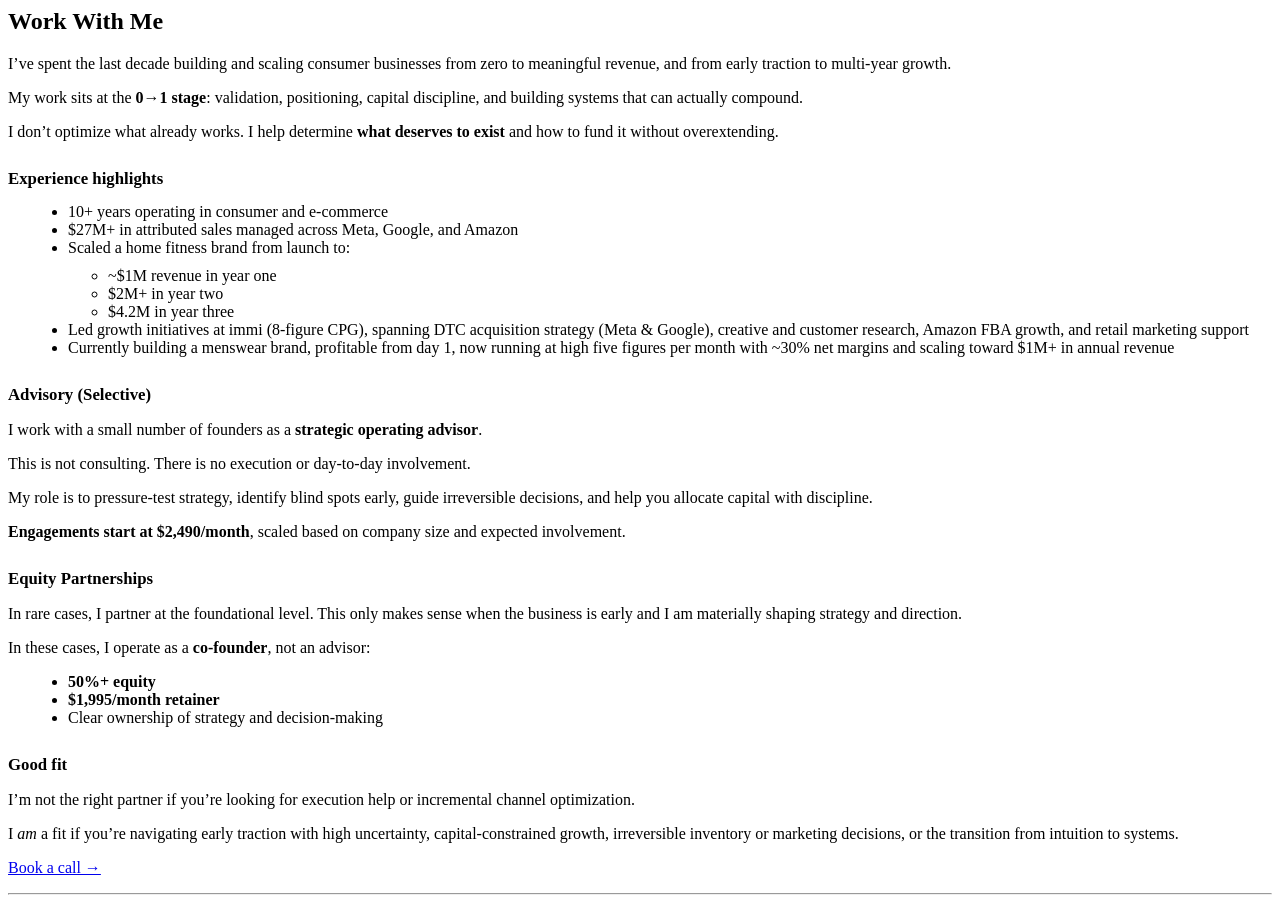
==== work-with-me/index.html @ ebe74243 "Create index.html" ====
<!-- Work With Me Section (paste inside <body>, ideally after your Writing section or after the main intro) -->
<section>
  <h2>Work With Me</h2>

  <p>
    I’ve spent the last decade building and scaling consumer businesses from zero to meaningful revenue, and from early
    traction to multi-year growth.
  </p>

  <p>
    My work sits at the <strong>0→1 stage</strong>: validation, positioning, capital discipline, and building systems that
    can actually compound.
  </p>

  <p>
    I don’t optimize what already works. I help determine <strong>what deserves to exist</strong> and how to fund it
    without overextending.
  </p>

  <h3 style="font-size: 1.05em; font-weight: 600; margin-top: 28px; margin-bottom: 10px;">
    Experience highlights
  </h3>

  <ul style="margin: 14px 0 24px 20px;">
    <li>10+ years operating in consumer and e-commerce</li>
    <li>$27M+ in attributed sales managed across Meta, Google, and Amazon</li>
    <li>
      Scaled a home fitness brand from launch to:
      <ul style="margin-top: 10px;">
        <li>~$1M revenue in year one</li>
        <li>$2M+ in year two</li>
        <li>$4.2M in year three</li>
      </ul>
    </li>
    <li>
      Led growth initiatives at immi (8-figure CPG), spanning DTC acquisition strategy (Meta &amp; Google), creative and
      customer research, Amazon FBA growth, and retail marketing support
    </li>
    <li>
      Currently building a menswear brand, profitable from day 1, now running at high five figures per month with
      ~30% net margins and scaling toward $1M+ in annual revenue
    </li>
  </ul>

  <h3 style="font-size: 1.05em; font-weight: 600; margin-top: 28px; margin-bottom: 10px;">
    Advisory (Selective)
  </h3>

  <p>
    I work with a small number of founders as a <strong>strategic operating advisor</strong>.
  </p>

  <p>
    This is not consulting. There is no execution or day-to-day involvement.
  </p>

  <p>
    My role is to pressure-test strategy, identify blind spots early, guide irreversible decisions, and help you allocate
    capital with discipline.
  </p>

  <p>
    <strong>Engagements start at $2,490/month</strong>, scaled based on company size and expected involvement.
  </p>

  <h3 style="font-size: 1.05em; font-weight: 600; margin-top: 28px; margin-bottom: 10px;">
    Equity Partnerships
  </h3>

  <p>
    In rare cases, I partner at the foundational level. This only makes sense when the business is early and I am
    materially shaping strategy and direction.
  </p>

  <p>
    In these cases, I operate as a <strong>co-founder</strong>, not an advisor:
  </p>

  <ul style="margin: 14px 0 24px 20px;">
    <li><strong>50%+ equity</strong></li>
    <li><strong>$1,995/month retainer</strong></li>
    <li>Clear ownership of strategy and decision-making</li>
  </ul>

  <h3 style="font-size: 1.05em; font-weight: 600; margin-top: 28px; margin-bottom: 10px;">
    Good fit
  </h3>

  <p>
    I’m not the right partner if you’re looking for execution help or incremental channel optimization.
  </p>

  <p>
    I <em>am</em> a fit if you’re navigating early traction with high uncertainty, capital-constrained growth, irreversible
    inventory or marketing decisions, or the transition from intuition to systems.
  </p>


<p>
  <a href="https://calendly.com/saam-rahim/30min" target="_blank" rel="noopener noreferrer">
    Book a call →
  </a>
</p>


  <hr>
</section>
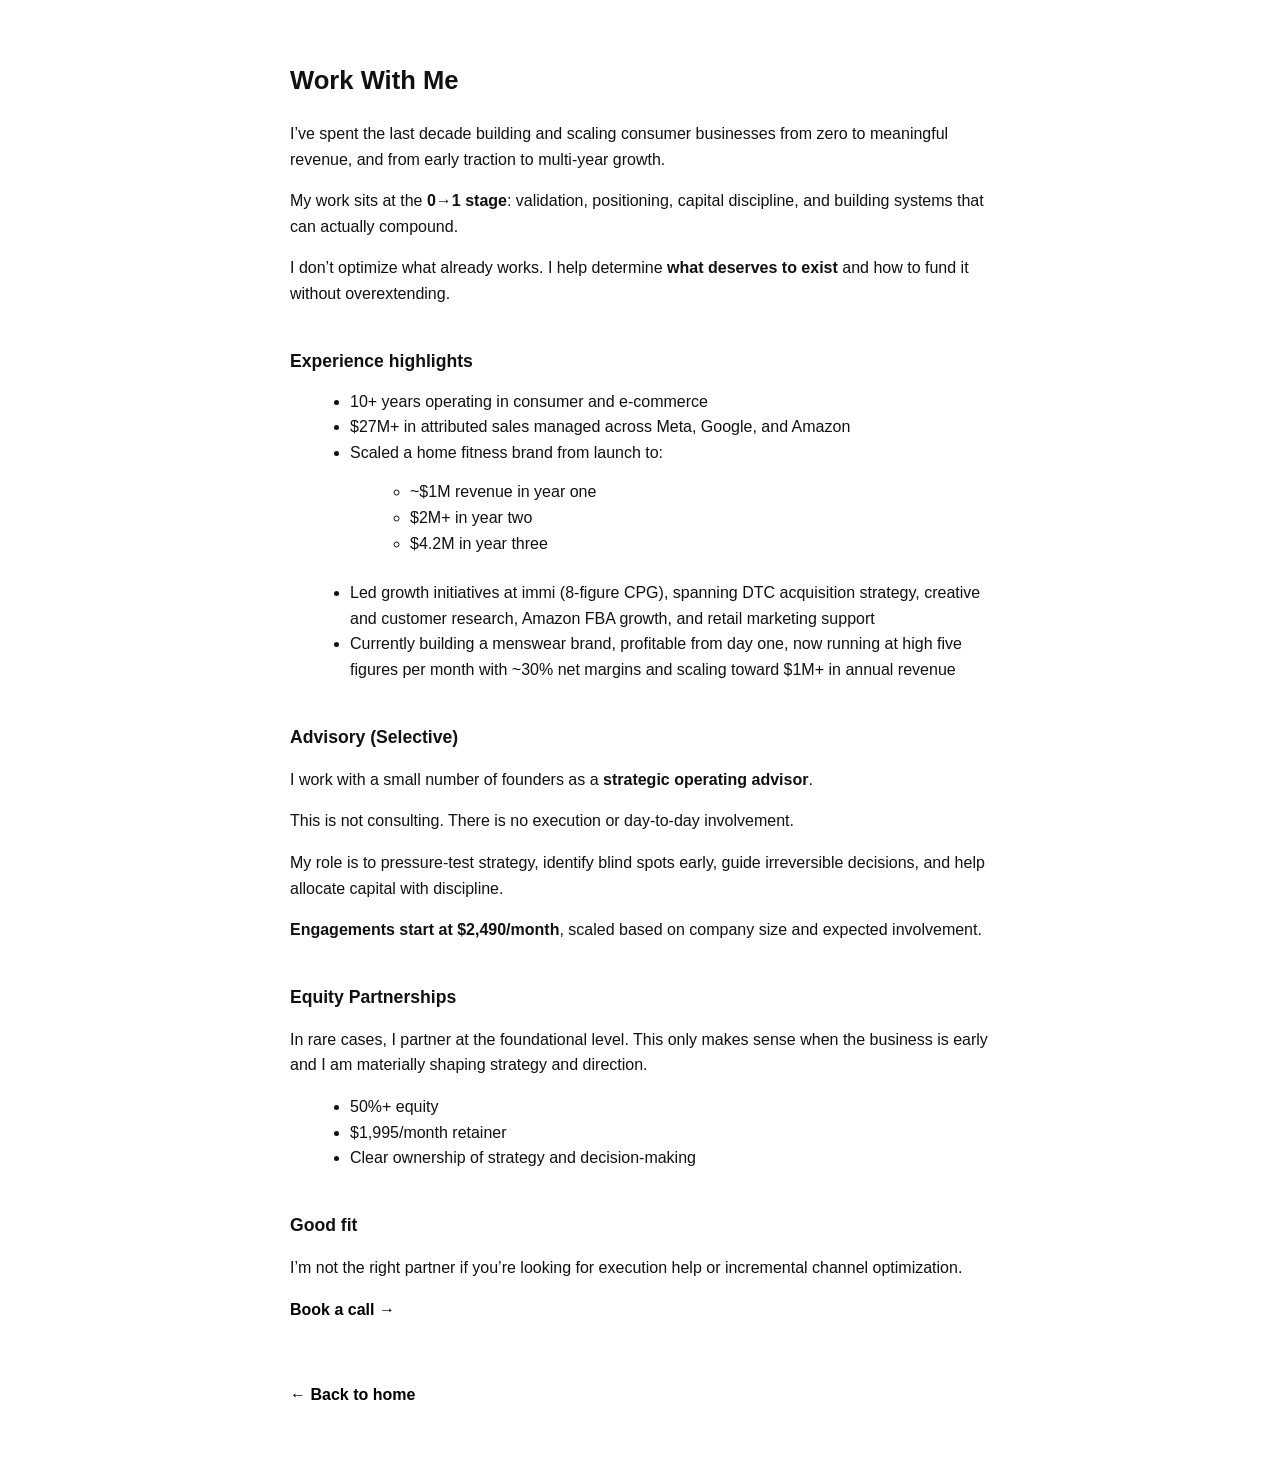
==== commit a78b6618: "Update index.html" ====
--- a/work-with-me/index.html
+++ b/work-with-me/index.html
@@ -1,107 +1,141 @@
-<!-- Work With Me Section (paste inside <body>, ideally after your Writing section or after the main intro) -->
-<section>
-  <h2>Work With Me</h2>
+<!DOCTYPE html>
+<html lang="en">
+<head>
+  <link rel="icon" type="image/x-icon" href="/favicon.ico">
 
-  <p>
-    I’ve spent the last decade building and scaling consumer businesses from zero to meaningful revenue, and from early
-    traction to multi-year growth.
-  </p>
+  <meta charset="UTF-8" />
+  <meta name="viewport" content="width=device-width, initial-scale=1.0" />
+  <title>Work With Me — Saam Rahim</title>
 
-  <p>
-    My work sits at the <strong>0→1 stage</strong>: validation, positioning, capital discipline, and building systems that
-    can actually compound.
-  </p>
+  <style>
+    body {
+      font-family: -apple-system, BlinkMacSystemFont, "Segoe UI", Roboto, Helvetica, Arial, sans-serif;
+      background-color: #ffffff;
+      color: #111;
+      max-width: 700px;
+      margin: 60px auto;
+      padding: 0 20px;
+      line-height: 1.6;
+    }
 
-  <p>
-    I don’t optimize what already works. I help determine <strong>what deserves to exist</strong> and how to fund it
-    without overextending.
-  </p>
+    h1 {
+      font-size: 1.6em;
+      font-weight: 600;
+      margin-bottom: 20px;
+    }
 
-  <h3 style="font-size: 1.05em; font-weight: 600; margin-top: 28px; margin-bottom: 10px;">
-    Experience highlights
-  </h3>
+    h2 {
+      font-size: 1.1em;
+      font-weight: 600;
+      margin-top: 40px;
+      margin-bottom: 12px;
+    }
 
-  <ul style="margin: 14px 0 24px 20px;">
-    <li>10+ years operating in consumer and e-commerce</li>
-    <li>$27M+ in attributed sales managed across Meta, Google, and Amazon</li>
-    <li>
-      Scaled a home fitness brand from launch to:
-      <ul style="margin-top: 10px;">
-        <li>~$1M revenue in year one</li>
-        <li>$2M+ in year two</li>
-        <li>$4.2M in year three</li>
-      </ul>
-    </li>
-    <li>
-      Led growth initiatives at immi (8-figure CPG), spanning DTC acquisition strategy (Meta &amp; Google), creative and
-      customer research, Amazon FBA growth, and retail marketing support
-    </li>
-    <li>
-      Currently building a menswear brand, profitable from day 1, now running at high five figures per month with
-      ~30% net margins and scaling toward $1M+ in annual revenue
-    </li>
-  </ul>
+    ul {
+      margin: 14px 0 24px 20px;
+    }
 
-  <h3 style="font-size: 1.05em; font-weight: 600; margin-top: 28px; margin-bottom: 10px;">
-    Advisory (Selective)
-  </h3>
+    a {
+      color: #000;
+      text-decoration: none;
+      font-weight: 600;
+    }
 
-  <p>
-    I work with a small number of founders as a <strong>strategic operating advisor</strong>.
-  </p>
+    a:hover {
+      text-decoration: underline;
+    }
+  </style>
+</head>
 
-  <p>
-    This is not consulting. There is no execution or day-to-day involvement.
-  </p>
+<body>
 
-  <p>
-    My role is to pressure-test strategy, identify blind spots early, guide irreversible decisions, and help you allocate
-    capital with discipline.
-  </p>
-
-  <p>
-    <strong>Engagements start at $2,490/month</strong>, scaled based on company size and expected involvement.
-  </p>
-
-  <h3 style="font-size: 1.05em; font-weight: 600; margin-top: 28px; margin-bottom: 10px;">
-    Equity Partnerships
-  </h3>
-
-  <p>
-    In rare cases, I partner at the foundational level. This only makes sense when the business is early and I am
-    materially shaping strategy and direction.
-  </p>
-
-  <p>
-    In these cases, I operate as a <strong>co-founder</strong>, not an advisor:
-  </p>
-
-  <ul style="margin: 14px 0 24px 20px;">
-    <li><strong>50%+ equity</strong></li>
-    <li><strong>$1,995/month retainer</strong></li>
-    <li>Clear ownership of strategy and decision-making</li>
-  </ul>
-
-  <h3 style="font-size: 1.05em; font-weight: 600; margin-top: 28px; margin-bottom: 10px;">
-    Good fit
-  </h3>
-
-  <p>
-    I’m not the right partner if you’re looking for execution help or incremental channel optimization.
-  </p>
-
-  <p>
-    I <em>am</em> a fit if you’re navigating early traction with high uncertainty, capital-constrained growth, irreversible
-    inventory or marketing decisions, or the transition from intuition to systems.
-  </p>
-
+<h1>Work With Me</h1>
 
 <p>
-  <a href="https://calendly.com/saam-rahim/30min" target="_blank" rel="noopener noreferrer">
+  I’ve spent the last decade building and scaling consumer businesses from zero to meaningful revenue,
+  and from early traction to multi-year growth.
+</p>
+
+<p>
+  My work sits at the <strong>0→1 stage</strong>: validation, positioning, capital discipline,
+  and building systems that can actually compound.
+</p>
+
+<p>
+  I don’t optimize what already works. I help determine <strong>what deserves to exist</strong>
+  and how to fund it without overextending.
+</p>
+
+<h2>Experience highlights</h2>
+
+<ul>
+  <li>10+ years operating in consumer and e-commerce</li>
+  <li>$27M+ in attributed sales managed across Meta, Google, and Amazon</li>
+  <li>
+    Scaled a home fitness brand from launch to:
+    <ul>
+      <li>~$1M revenue in year one</li>
+      <li>$2M+ in year two</li>
+      <li>$4.2M in year three</li>
+    </ul>
+  </li>
+  <li>
+    Led growth initiatives at immi (8-figure CPG), spanning DTC acquisition strategy,
+    creative and customer research, Amazon FBA growth, and retail marketing support
+  </li>
+  <li>
+    Currently building a menswear brand, profitable from day one, now running at
+    high five figures per month with ~30% net margins and scaling toward $1M+ in annual revenue
+  </li>
+</ul>
+
+<h2>Advisory (Selective)</h2>
+
+<p>
+  I work with a small number of founders as a <strong>strategic operating advisor</strong>.
+</p>
+
+<p>
+  This is not consulting. There is no execution or day-to-day involvement.
+</p>
+
+<p>
+  My role is to pressure-test strategy, identify blind spots early, guide irreversible decisions,
+  and help allocate capital with discipline.
+</p>
+
+<p>
+  <strong>Engagements start at $2,490/month</strong>, scaled based on company size and expected involvement.
+</p>
+
+<h2>Equity Partnerships</h2>
+
+<p>
+  In rare cases, I partner at the foundational level. This only makes sense when the business is early
+  and I am materially shaping strategy and direction.
+</p>
+
+<ul>
+  <li>50%+ equity</li>
+  <li>$1,995/month retainer</li>
+  <li>Clear ownership of strategy and decision-making</li>
+</ul>
+
+<h2>Good fit</h2>
+
+<p>
+  I’m not the right partner if you’re looking for execution help or incremental channel optimization.
+</p>
+
+<p>
+  <a href="https://calendly.com/saam-rahim/30min" target="_blank">
     Book a call →
   </a>
 </p>
 
+<p style="margin-top: 60px;">
+  <a href="/">← Back to home</a>
+</p>
 
-  <hr>
-</section>
+</body>
+</html>
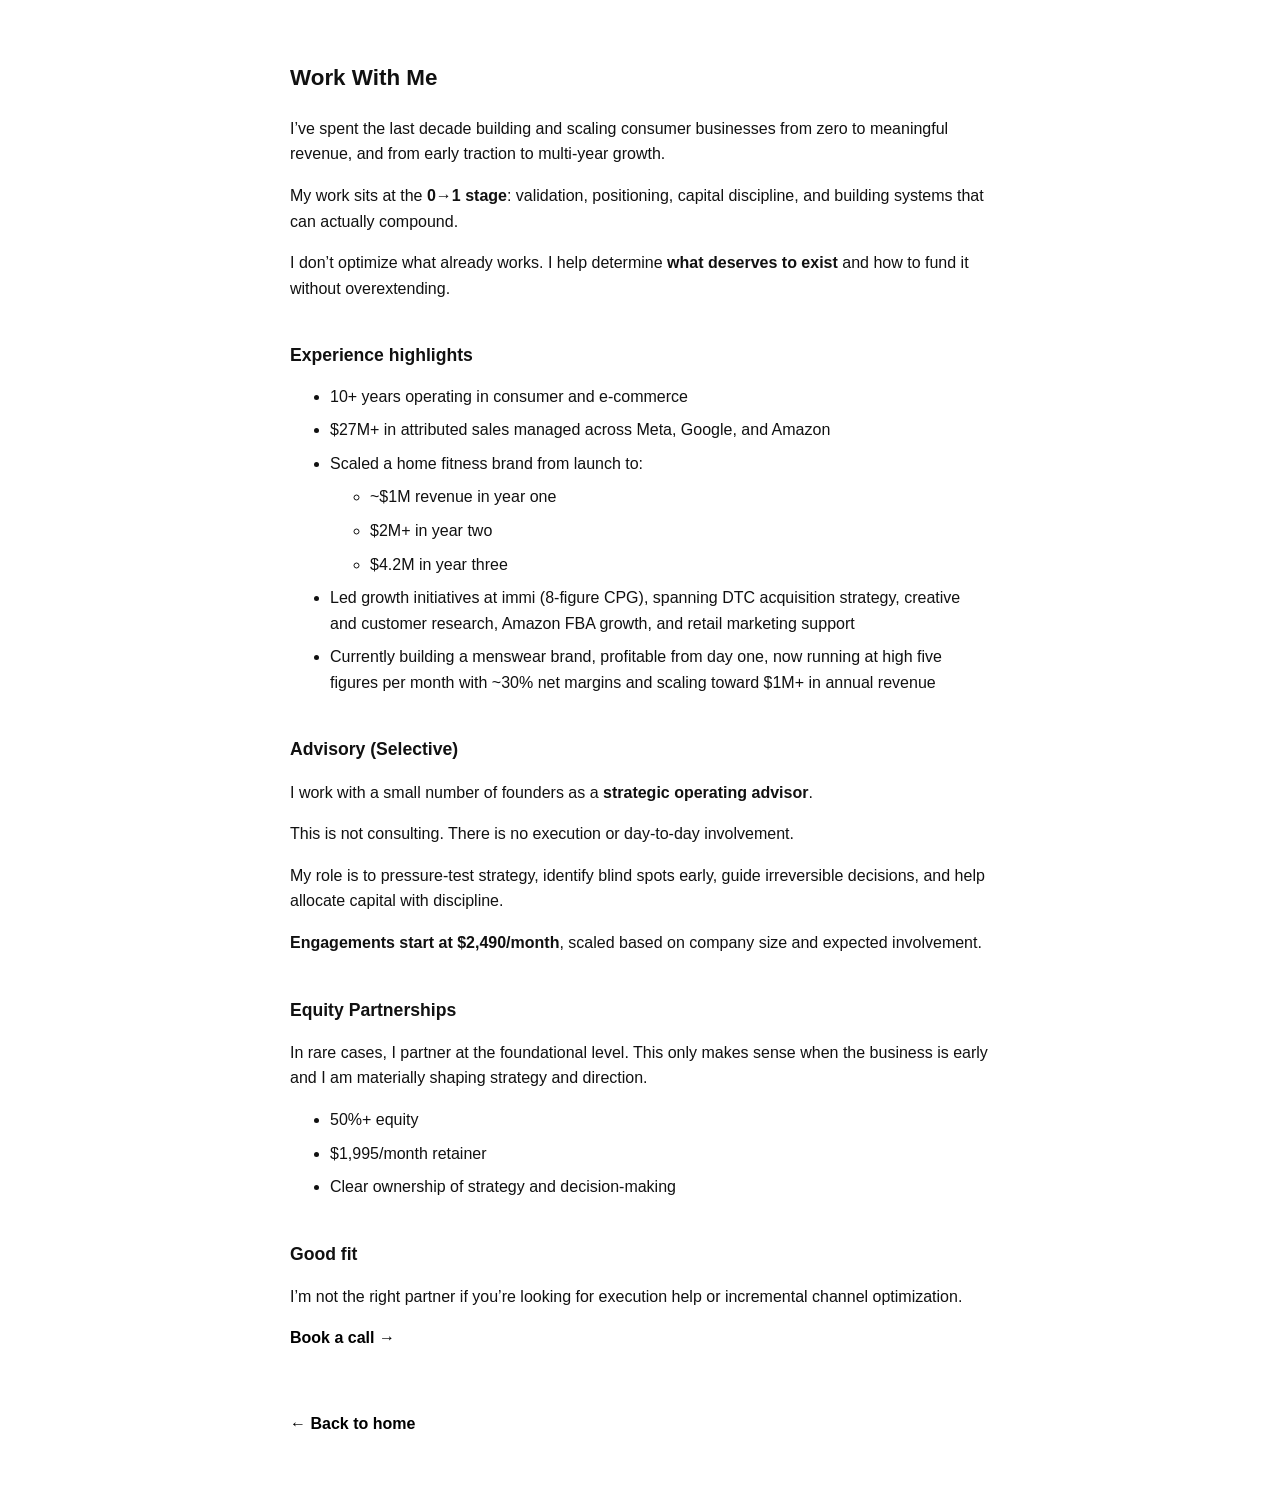
==== commit 7c3012a2: "Update index.html" ====
--- a/work-with-me/index.html
+++ b/work-with-me/index.html
@@ -1,6 +1,7 @@
 <!DOCTYPE html>
 <html lang="en">
 <head>
+  <link rel="stylesheet" href="/styles.css">
   <link rel="icon" type="image/x-icon" href="/favicon.ico">
 
   <meta charset="UTF-8" />
@@ -19,7 +20,7 @@
     }
 
     h1 {
-      font-size: 1.6em;
+      font-size: 1.4em;
       font-weight: 600;
       margin-bottom: 20px;
     }
@@ -33,6 +34,11 @@
 
     ul {
       margin: 14px 0 24px 20px;
+    }
+
+    ul ul {
+      margin-top: 8px;
+      margin-bottom: 8px;
     }
 
     a {
--- a/styles.css
+++ b/styles.css
@@ -0,0 +1,51 @@
+body {
+  font-family: -apple-system, BlinkMacSystemFont, "Segoe UI", Roboto, Helvetica, Arial, sans-serif;
+  background-color: #ffffff;
+  color: #111;
+  max-width: 700px;
+  margin: 60px auto;
+  padding: 0 20px;
+  line-height: 1.6;
+}
+
+img {
+  width: 220px;
+  border-radius: 8px;
+  margin-bottom: 24px;
+}
+
+h1 {
+  font-size: 1.4em;
+  font-weight: 600;
+}
+
+h2 {
+  font-size: 1.25em;
+  font-weight: 600;
+  margin-top: 48px;
+}
+
+h3 {
+  font-size: 1.05em;
+  font-weight: 600;
+  margin-top: 28px;
+  margin-bottom: 10px;
+}
+
+a {
+  color: #000;
+  text-decoration: none;
+  font-weight: 600;
+}
+
+a:hover {
+  text-decoration: underline;
+}
+
+ul {
+  padding-left: 20px;
+}
+
+li {
+  margin-bottom: 8px;
+}
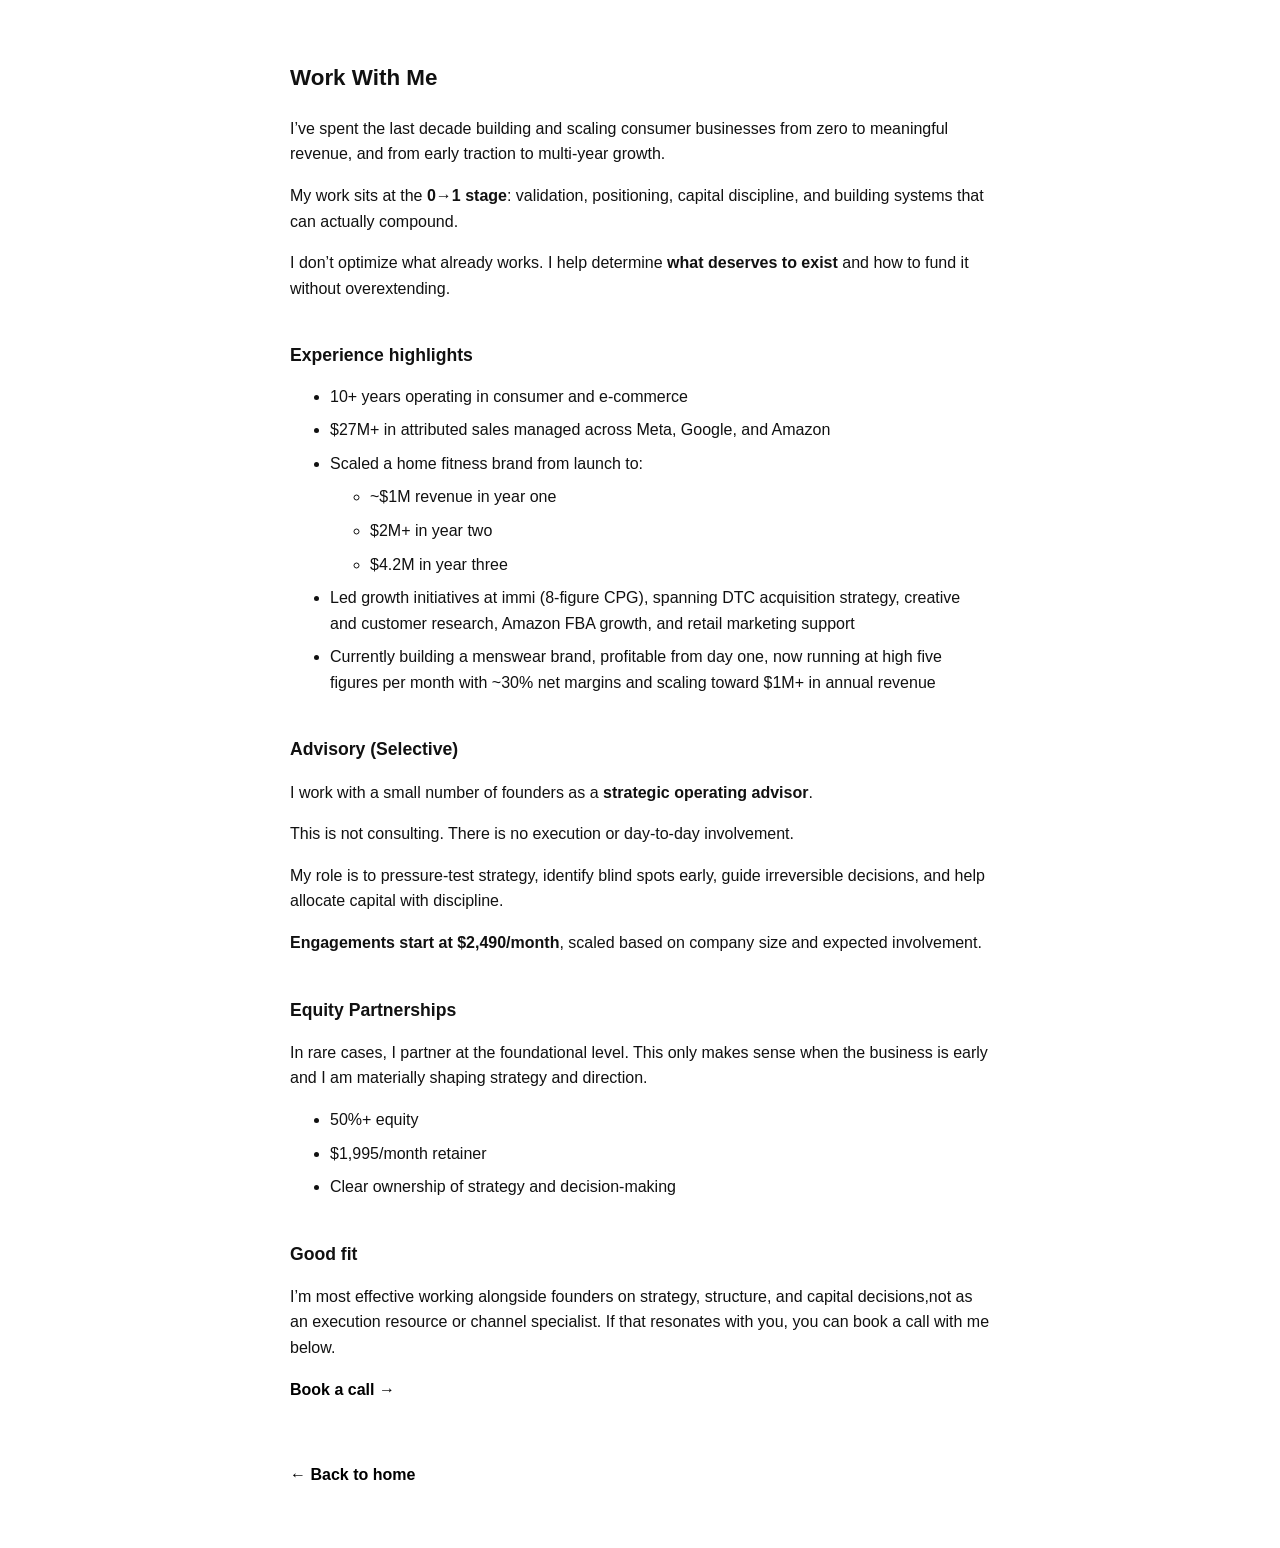
==== commit f5f38f7b: "Update index.html" ====
--- a/work-with-me/index.html
+++ b/work-with-me/index.html
@@ -130,7 +130,7 @@
 <h2>Good fit</h2>
 
 <p>
-  I’m not the right partner if you’re looking for execution help or incremental channel optimization.
+ I’m most effective working alongside founders on strategy, structure, and capital decisions,not as an execution resource or channel specialist. If that resonates with you, you can book a call with me below.
 </p>
 
 <p>
